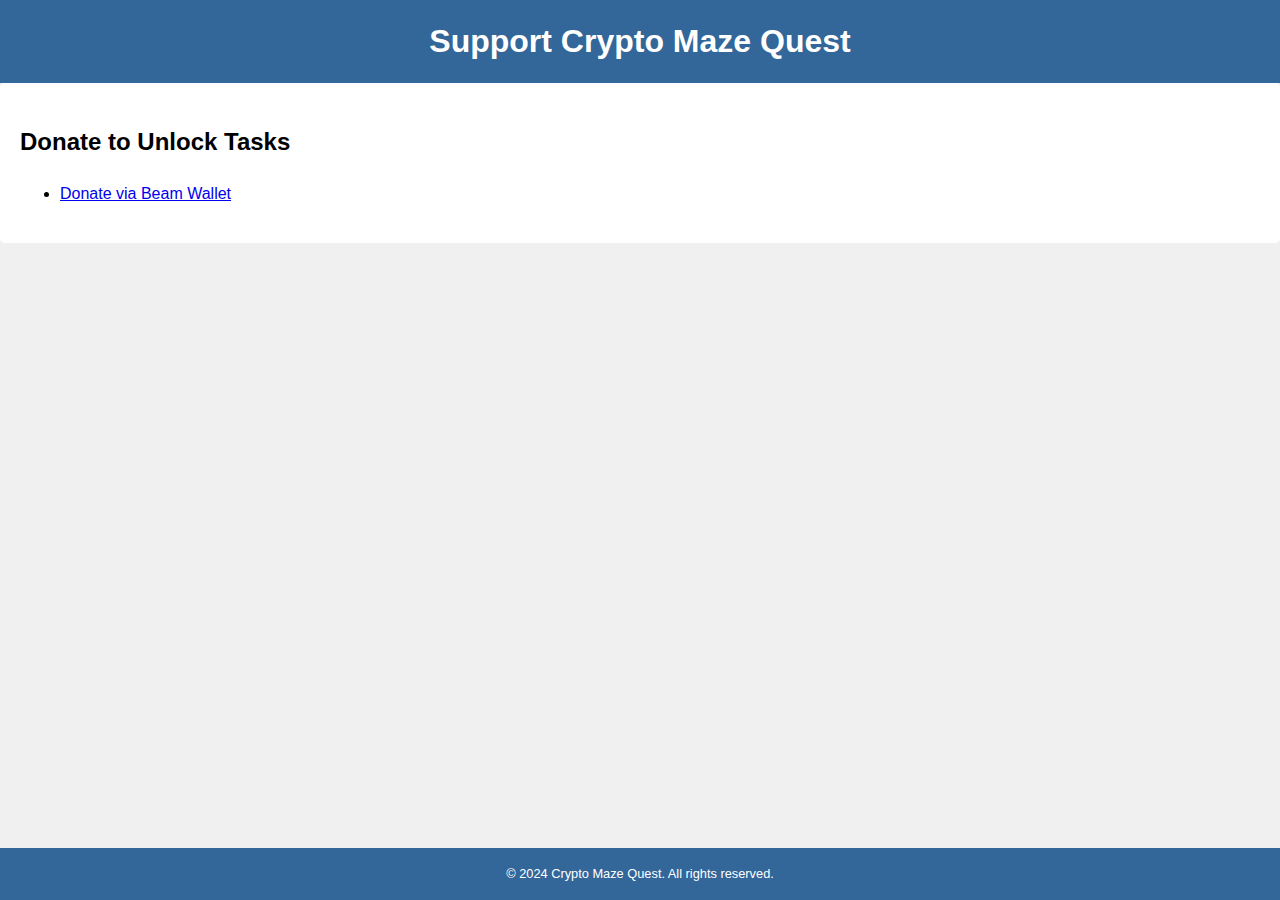
==== donate.html @ 580674d4 "Create donate.html" ====
<!DOCTYPE html>
<html lang="en">
<head>
    <meta charset="UTF-8">
    <meta name="viewport" content="width=device-width, initial-scale=1.0">
    <title>Crypto Maze Quest - Donate</title>
    <link rel="stylesheet" href="style.css">
</head>
<body>
    <header>
        <h1>Support Crypto Maze Quest</h1>
    </header>
    <section id="donate">
        <h2>Donate to Unlock Tasks</h2>
        <ul>
            <li><a href="#" id="beamWallet">Donate via Beam Wallet</a></li>
        </ul>
    </section>
    <footer>
        <p>&copy; 2024 Crypto Maze Quest. All rights reserved.</p>
    </footer>
    <script src="script.js"></script>
</body>
</html>
---- style.css ----
/* Your styles for the quest game go here */
body {
    font-family: Arial, sans-serif;
    line-height: 1.6;
    background-color: #f0f0f0;
    margin: 0;
    padding: 0;
}

header {
    background-color: #336699;
    color: white;
    text-align: center;
    padding: 1em 0;
}

header h1 {
    margin: 0;
    font-size: 2em;
}

nav ul {
    list-style-type: none;
    padding: 0;
}

nav ul li {
    display: inline;
    margin-right: 20px;
}

nav ul li a {
    color: white;
    text-decoration: none;
}

nav ul li a:hover {
    text-decoration: underline;
}

section {
    padding: 20px;
    margin-bottom: 20px;
    background-color: white;
    border-radius: 5px;
}

footer {
    background-color: #336699;
    color: white;
    text-align: center;
    padding: 1em 0;
    position: absolute;
    bottom: 0;
    width: 100%;
}

footer p {
    margin: 0;
    font-size: 0.8em;
}

/* Additional styles can be added as needed */
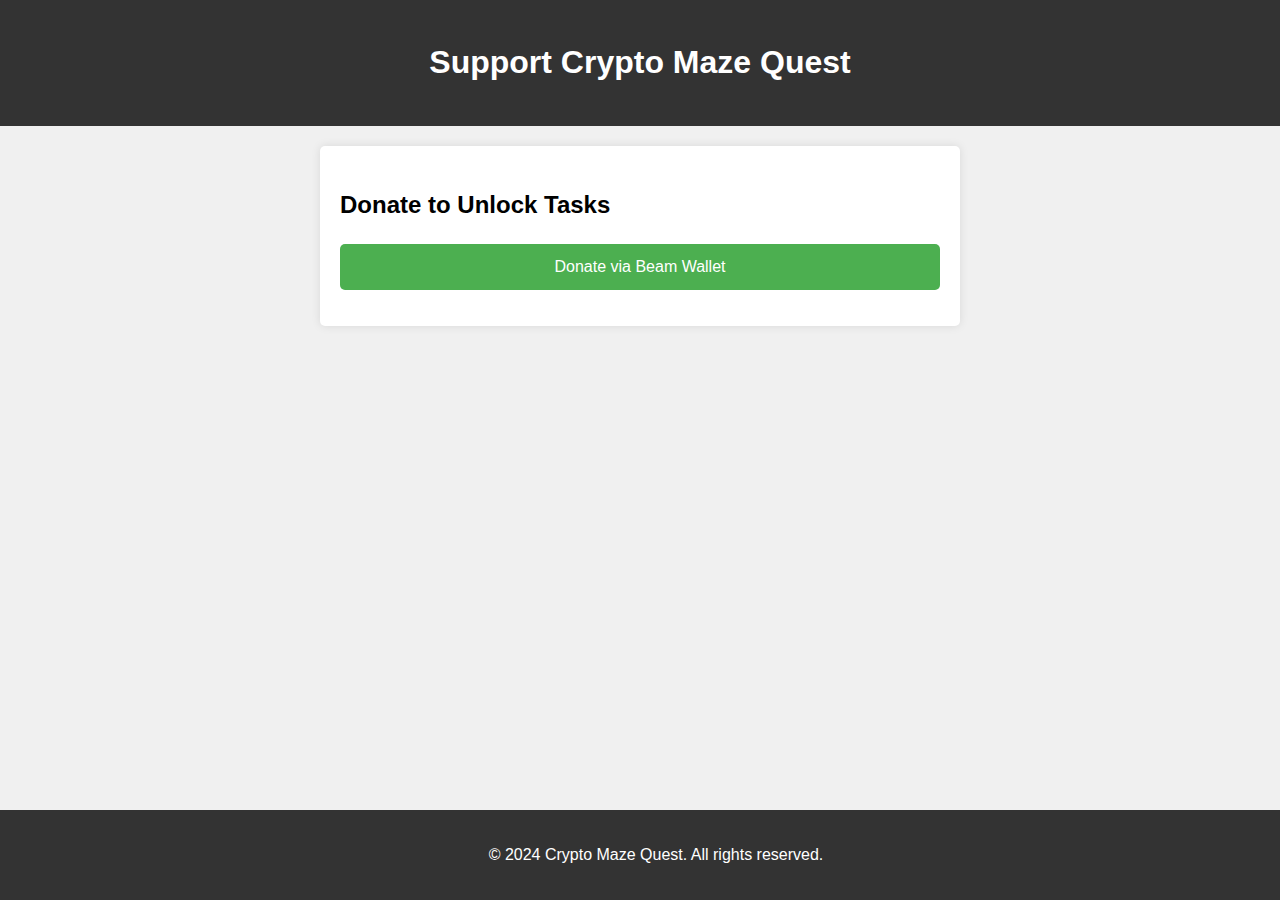
==== commit 38d40569: "Update donate.html" ====
--- a/donate.html
+++ b/donate.html
@@ -13,7 +13,7 @@
     <section id="donate">
         <h2>Donate to Unlock Tasks</h2>
         <ul>
-            <li><a href="#" id="beamWallet">Donate via Beam Wallet</a></li>
+            <li><a href="https://helga.beam.eco">Donate via Beam Wallet</a></li>
         </ul>
     </section>
     <footer>
--- a/style.css
+++ b/style.css
@@ -1,63 +1,101 @@
-/* Your styles for the quest game go here */
+/* Общие стили для всех страниц */
 body {
     font-family: Arial, sans-serif;
     line-height: 1.6;
-    background-color: #f0f0f0;
     margin: 0;
     padding: 0;
+    background-color: #f0f0f0;
 }
 
 header {
-    background-color: #336699;
-    color: white;
+    background-color: #333;
+    color: #fff;
     text-align: center;
-    padding: 1em 0;
+    padding: 1rem;
 }
 
-header h1 {
-    margin: 0;
-    font-size: 2em;
+nav {
+    background-color: #444;
+    padding: 0.5rem;
 }
 
 nav ul {
     list-style-type: none;
     padding: 0;
+    text-align: center;
 }
 
 nav ul li {
     display: inline;
-    margin-right: 20px;
+    margin: 0 10px;
 }
 
 nav ul li a {
-    color: white;
+    color: #fff;
     text-decoration: none;
-}
-
-nav ul li a:hover {
-    text-decoration: underline;
-}
-
-section {
-    padding: 20px;
-    margin-bottom: 20px;
-    background-color: white;
-    border-radius: 5px;
+    padding: 5px 10px;
 }
 
 footer {
-    background-color: #336699;
-    color: white;
+    background-color: #333;
+    color: #fff;
     text-align: center;
-    padding: 1em 0;
-    position: absolute;
+    padding: 1rem;
+    position: fixed;
     bottom: 0;
     width: 100%;
 }
 
-footer p {
-    margin: 0;
-    font-size: 0.8em;
+/* Стили для конкретных страниц */
+
+/* Стили для tasks.html */
+#tasks {
+    margin: 20px auto;
+    max-width: 600px;
+    background-color: #fff;
+    padding: 20px;
+    border-radius: 5px;
+    box-shadow: 0 0 10px rgba(0, 0, 0, 0.1);
 }
 
-/* Additional styles can be added as needed */
+#tasks ul {
+    padding: 0;
+    list-style-type: none;
+}
+
+#tasks ul li {
+    margin-bottom: 10px;
+}
+
+/* Стили для donate.html */
+#donate {
+    margin: 20px auto;
+    max-width: 600px;
+    background-color: #fff;
+    padding: 20px;
+    border-radius: 5px;
+    box-shadow: 0 0 10px rgba(0, 0, 0, 0.1);
+}
+
+#donate ul {
+    padding: 0;
+    list-style-type: none;
+}
+
+#donate ul li {
+    margin-bottom: 10px;
+}
+
+#donate ul li a {
+    display: block;
+    background-color: #4CAF50;
+    color: #fff;
+    text-decoration: none;
+    padding: 10px;
+    text-align: center;
+    border-radius: 5px;
+}
+
+#donate ul li a:hover {
+    background-color: #45a049;
+}
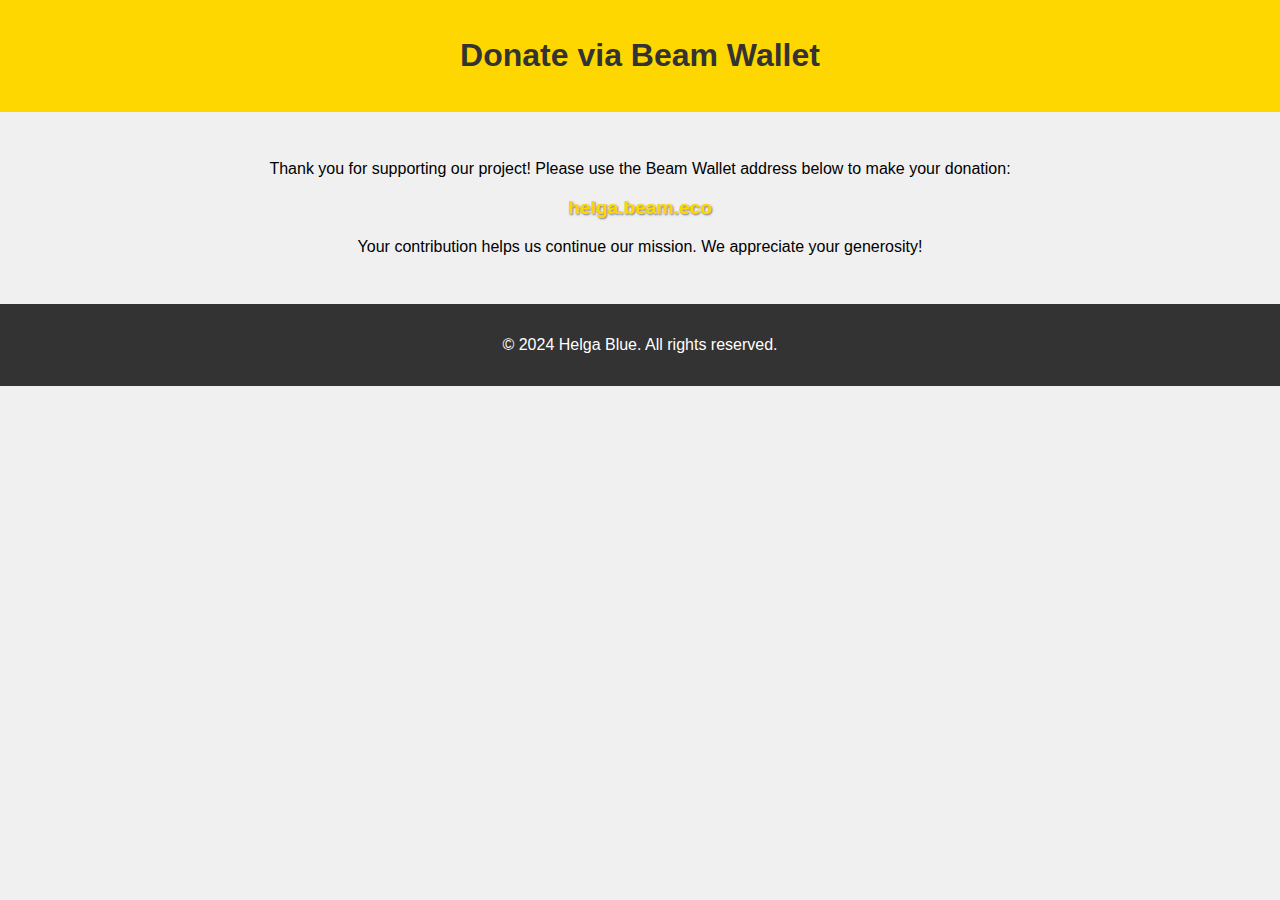
==== commit 65322d84: "Update donate.html" ====
--- a/donate.html
+++ b/donate.html
@@ -3,22 +3,50 @@
 <head>
     <meta charset="UTF-8">
     <meta name="viewport" content="width=device-width, initial-scale=1.0">
-    <title>Crypto Maze Quest - Donate</title>
-    <link rel="stylesheet" href="style.css">
+    <title>Donate via Beam Wallet</title>
+    <link rel="stylesheet" href="styles.css"> <!-- Assuming you have a stylesheet -->
+    <style>
+        body {
+            font-family: Arial, sans-serif;
+            background-color: #f0f0f0;
+            text-align: center;
+            margin: 0;
+            padding: 0;
+        }
+        header {
+            background-color: #ffd700; /* золотистый цвет */
+            color: #333;
+            padding: 1rem;
+        }
+        main {
+            padding: 2rem;
+        }
+        .wallet-address {
+            font-size: 1.2rem;
+            font-weight: bold;
+            color: #ffd700; /* золотистый цвет */
+            text-shadow: 1px 1px 2px rgba(0, 0, 0, 0.5); /* эффект тени */
+        }
+        footer {
+            background-color: #333;
+            color: #fff;
+            padding: 1rem;
+        }
+    </style>
 </head>
 <body>
     <header>
-        <h1>Support Crypto Maze Quest</h1>
+        <h1>Donate via Beam Wallet</h1>
     </header>
-    <section id="donate">
-        <h2>Donate to Unlock Tasks</h2>
-        <ul>
-            <li><a href="https://helga.beam.eco">Donate via Beam Wallet</a></li>
-        </ul>
-    </section>
+    <main>
+        <section>
+            <p>Thank you for supporting our project! Please use the Beam Wallet address below to make your donation:</p>
+            <p class="wallet-address">helga.beam.eco</p>
+            <p>Your contribution helps us continue our mission. We appreciate your generosity!</p>
+        </section>
+    </main>
     <footer>
-        <p>&copy; 2024 Crypto Maze Quest. All rights reserved.</p>
+        <p>&copy; 2024 Helga Blue. All rights reserved.</p>
     </footer>
-    <script src="script.js"></script>
 </body>
 </html>
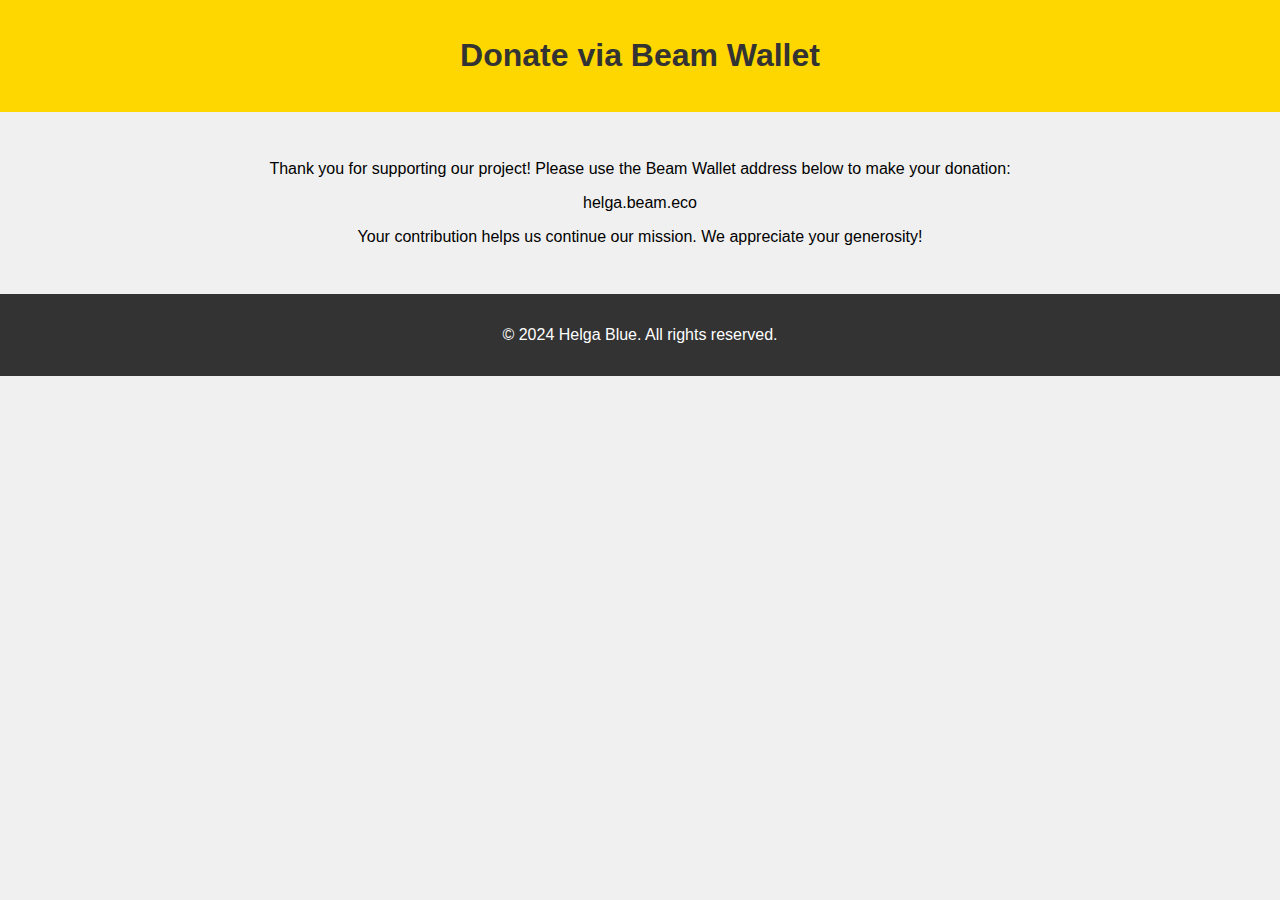
==== commit ce74468f: "Update donate.html" ====
--- a/donate.html
+++ b/donate.html
@@ -41,7 +41,7 @@
     <main>
         <section>
             <p>Thank you for supporting our project! Please use the Beam Wallet address below to make your donation:</p>
-            <p class="wallet-address">helga.beam.eco</p>
+            <p class="helga.beam.eco">helga.beam.eco</p>
             <p>Your contribution helps us continue our mission. We appreciate your generosity!</p>
         </section>
     </main>
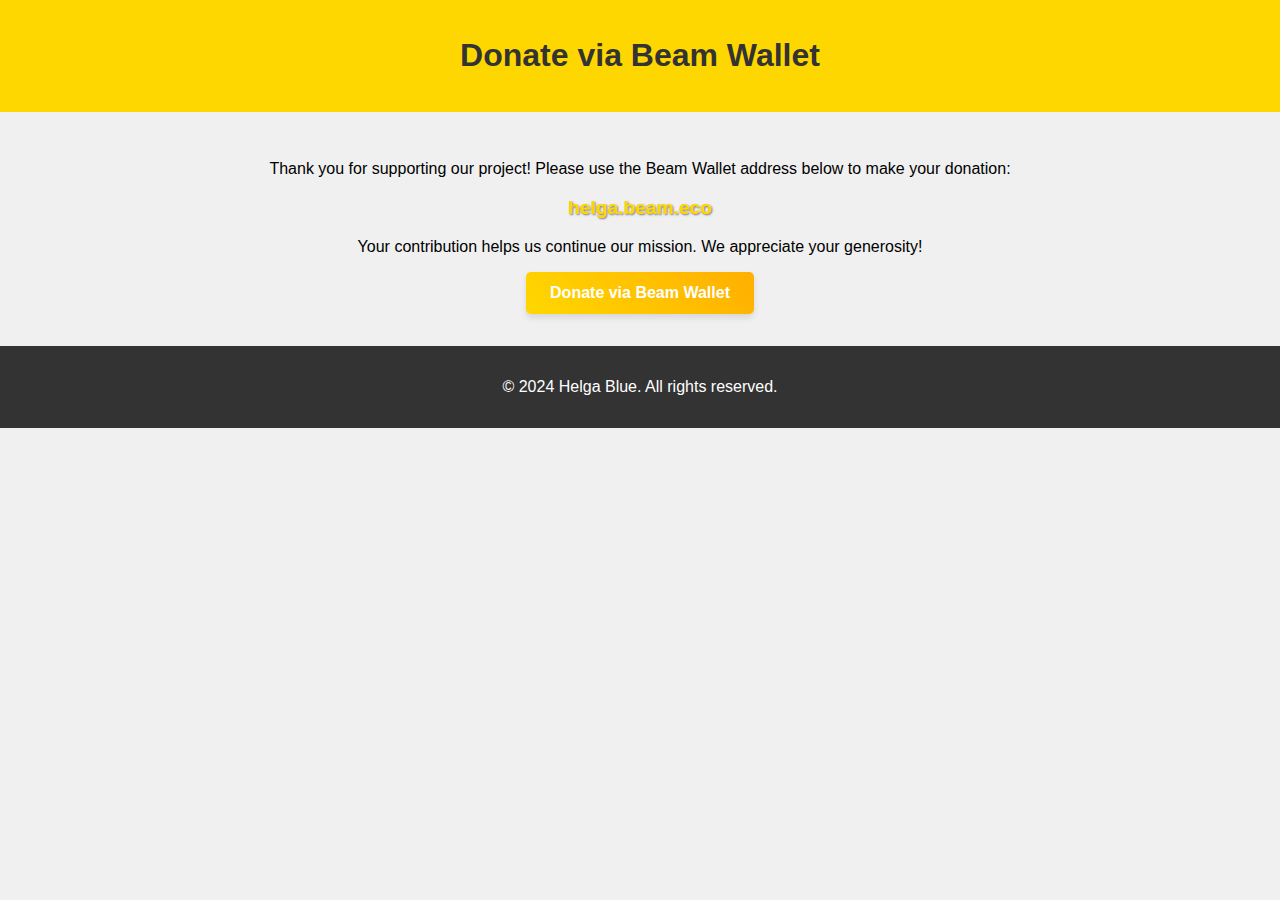
==== commit 32fab55b: "Update donate.html" ====
--- a/donate.html
+++ b/donate.html
@@ -4,7 +4,6 @@
     <meta charset="UTF-8">
     <meta name="viewport" content="width=device-width, initial-scale=1.0">
     <title>Donate via Beam Wallet</title>
-    <link rel="stylesheet" href="styles.css"> <!-- Assuming you have a stylesheet -->
     <style>
         body {
             font-family: Arial, sans-serif;
@@ -32,6 +31,26 @@
             color: #fff;
             padding: 1rem;
         }
+        /* Стили для кнопки Donate via Beam Wallet */
+        #donate-button {
+            display: inline-block;
+            padding: 12px 24px;
+            font-size: 1rem;
+            font-weight: bold;
+            color: #fff;
+            background-color: #ffd700; /* Золотистый цвет */
+            border: none;
+            border-radius: 5px;
+            cursor: pointer;
+            box-shadow: 0 4px 6px rgba(0, 0, 0, 0.1); /* Тень кнопки */
+            background-image: linear-gradient(45deg, #ffd700, #ffaf00); /* Градиентный фон */
+            transition: background-image 0.3s ease; /* Плавное изменение фона */
+
+            /* При наведении изменяем градиент на более яркий */
+            &:hover {
+                background-image: linear-gradient(45deg, #ffaf00, #ffd700);
+            }
+        }
     </style>
 </head>
 <body>
@@ -41,8 +60,10 @@
     <main>
         <section>
             <p>Thank you for supporting our project! Please use the Beam Wallet address below to make your donation:</p>
-            <p class="helga.beam.eco">helga.beam.eco</p>
+            <p class="wallet-address">helga.beam.eco</p>
             <p>Your contribution helps us continue our mission. We appreciate your generosity!</p>
+            <!-- Кнопка для пожертвования -->
+            <button id="donate-button">Donate via Beam Wallet</button>
         </section>
     </main>
     <footer>
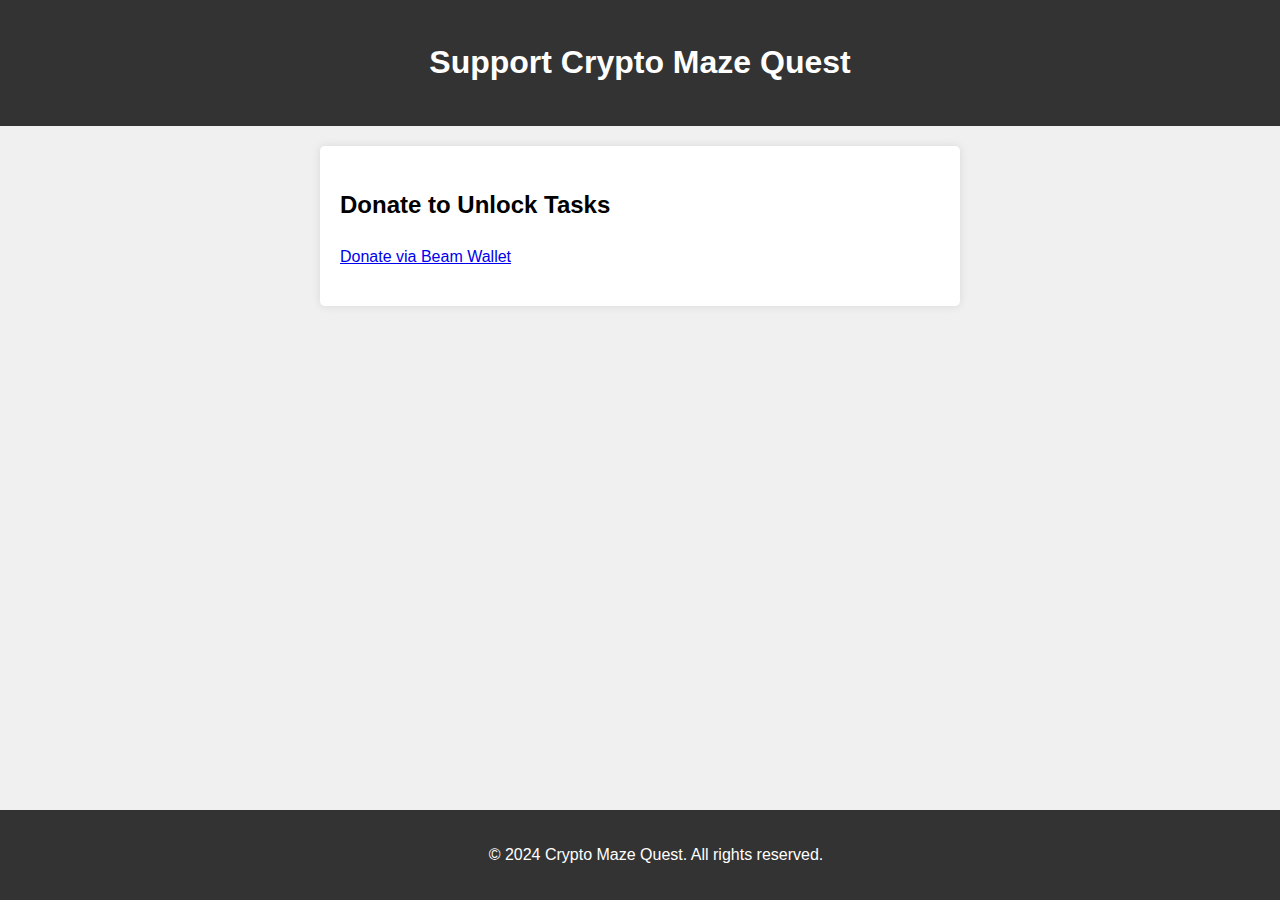
==== commit 4ecdb52c: "Update donate.html" ====
--- a/donate.html
+++ b/donate.html
@@ -3,71 +3,22 @@
 <head>
     <meta charset="UTF-8">
     <meta name="viewport" content="width=device-width, initial-scale=1.0">
-    <title>Donate via Beam Wallet</title>
-    <style>
-        body {
-            font-family: Arial, sans-serif;
-            background-color: #f0f0f0;
-            text-align: center;
-            margin: 0;
-            padding: 0;
-        }
-        header {
-            background-color: #ffd700; /* золотистый цвет */
-            color: #333;
-            padding: 1rem;
-        }
-        main {
-            padding: 2rem;
-        }
-        .wallet-address {
-            font-size: 1.2rem;
-            font-weight: bold;
-            color: #ffd700; /* золотистый цвет */
-            text-shadow: 1px 1px 2px rgba(0, 0, 0, 0.5); /* эффект тени */
-        }
-        footer {
-            background-color: #333;
-            color: #fff;
-            padding: 1rem;
-        }
-        /* Стили для кнопки Donate via Beam Wallet */
-        #donate-button {
-            display: inline-block;
-            padding: 12px 24px;
-            font-size: 1rem;
-            font-weight: bold;
-            color: #fff;
-            background-color: #ffd700; /* Золотистый цвет */
-            border: none;
-            border-radius: 5px;
-            cursor: pointer;
-            box-shadow: 0 4px 6px rgba(0, 0, 0, 0.1); /* Тень кнопки */
-            background-image: linear-gradient(45deg, #ffd700, #ffaf00); /* Градиентный фон */
-            transition: background-image 0.3s ease; /* Плавное изменение фона */
-
-            /* При наведении изменяем градиент на более яркий */
-            &:hover {
-                background-image: linear-gradient(45deg, #ffaf00, #ffd700);
-            }
-        }
-    </style>
+    <title>Crypto Maze Quest - Donate</title>
+    <link rel="stylesheet" href="style.css">
 </head>
 <body>
     <header>
-        <h1>Donate via Beam Wallet</h1>
+        <h1>Support Crypto Maze Quest</h1>
     </header>
-    <main>
-        <section>
-            <p>Thank you for supporting our project! Please use the Beam Wallet address below to make your donation:</p>
-            <p class="wallet-address">helga.beam.eco</p>
-            <p>Your contribution helps us continue our mission. We appreciate your generosity!</p>
-            <!-- Кнопка для пожертвования -->
-            <button id="donate-button">Donate via Beam Wallet</button>
-        </section>
-    </main>
+    <section id="donate">
+        <h2>Donate to Unlock Tasks</h2>
+        <ul>
+            <li><a href="https://helga.beam.eco">Donate via Beam Wallet</a></li>
+        </ul>
+    </section>
     <footer>
-        <p>&copy; 2024 Helga Blue. All rights reserved.</p>
+        <p>&copy; 2024 Crypto Maze Quest. All rights reserved.</p>
     </footer>
+    <script src="script.js"></script>
 </body>
 </html>
--- a/style.css
+++ b/style.css
@@ -0,0 +1,129 @@
+/* Общие стили */
+body {
+    font-family: Arial, sans-serif;
+    line-height: 1.6;
+    margin: 0;
+    padding: 0;
+    background-color: #f0f0f0;
+}
+
+header {
+    background-color: #333;
+    color: #fff;
+    text-align: center;
+    padding: 1rem;
+}
+
+nav {
+    background-color: #444;
+    padding: 0.5rem;
+}
+
+nav ul {
+    list-style-type: none;
+    padding: 0;
+    text-align: center;
+}
+
+nav ul li {
+    display: inline;
+    margin: 0 10px;
+}
+
+nav ul li a {
+    color: #fff;
+    text-decoration: none;
+    padding: 5px 10px;
+}
+
+footer {
+    background-color: #333;
+    color: #fff;
+    text-align: center;
+    padding: 1rem;
+    position: fixed;
+    bottom: 0;
+    width: 100%;
+}
+
+/* Стили для tasks.html */
+#tasks {
+    margin: 20px auto;
+    max-width: 600px;
+    background-color: #fff;
+    padding: 20px;
+    border-radius: 5px;
+    box-shadow: 0 0 10px rgba(0, 0, 0, 0.1);
+}
+
+#tasks ul {
+    padding: 0;
+    list-style-type: none;
+}
+
+#tasks ul li {
+    margin-bottom: 10px;
+}
+
+/* Стили для donate.html */
+#donate {
+    margin: 20px auto;
+    max-width: 600px;
+    background-color: #fff;
+    padding: 20px;
+    border-radius: 5px;
+    box-shadow: 0 0 10px rgba(0, 0, 0, 0.1);
+}
+
+#donate ul {
+    padding: 0;
+    list-style-type: none;
+}
+
+#donate ul li {
+    margin-bottom: 10px;
+}
+
+/* Стили для кнопки Donate via Beam Wallet */
+#donate-button {
+    display: block;
+    background-color: #ffd700; /* Золотистый цвет */
+    color: #fff; /* Цвет текста */
+    text-decoration: none;
+    padding: 12px 20px; /* Поля кнопки */
+    text-align: center;
+    border-radius: 5px; /* Скругление углов */
+    box-shadow: 0 4px 6px rgba(0, 0, 0, 0.1); /* Тень кнопки */
+    background-image: linear-gradient(45deg, #ffd700, #ffaf00); /* Градиентный фон */
+    transition: background-image 0.3s ease; /* Плавное изменение фона */
+
+    /* При наведении изменяем градиент на более яркий */
+    &:hover {
+        background-image: linear-gradient(45deg, #ffaf00, #ffd700);
+    }
+}
+
+/* Дополнительные стили */
+#tasks ul {
+    padding: 0;
+    list-style-type: none;
+    margin-top: 20px;
+}
+
+#tasks ul li {
+    margin-bottom: 10px;
+    background-color: #f9f9f9;
+    padding: 10px;
+    border-radius: 5px;
+    box-shadow: 0 2px 4px rgba(0, 0, 0, 0.1);
+    transition: transform 0.3s ease;
+}
+
+#tasks ul li:hover {
+    transform: translateY(-5px);
+}
+
+#tasks ul li::before {
+    content: '🔍'; /* Добавим иконку перед каждым заданием */
+    margin-right: 10px;
+}
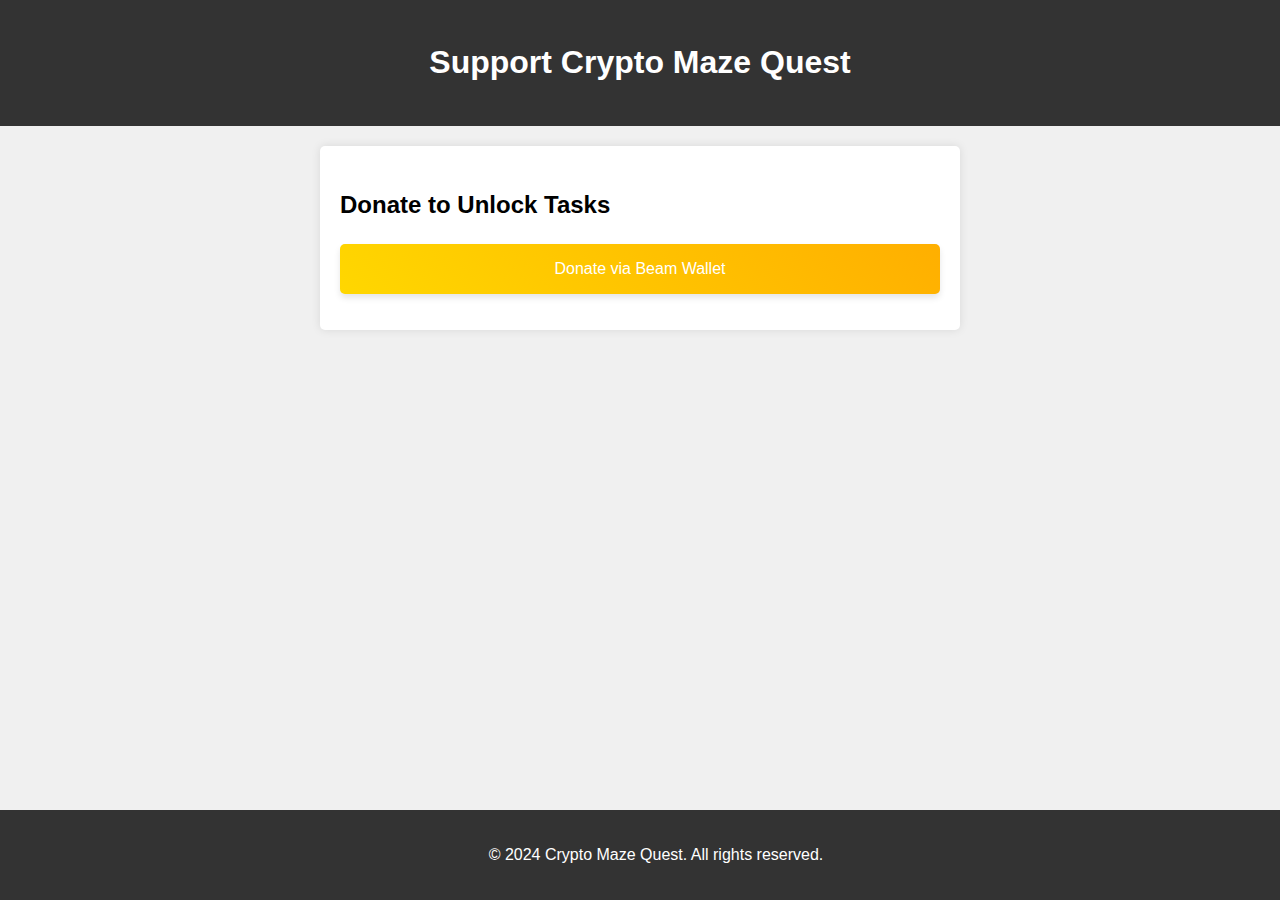
==== commit 26b74a09: "Update donate.html" ====
--- a/donate.html
+++ b/donate.html
@@ -5,6 +5,51 @@
     <meta name="viewport" content="width=device-width, initial-scale=1.0">
     <title>Crypto Maze Quest - Donate</title>
     <link rel="stylesheet" href="style.css">
+    <style>
+        body {
+            font-family: Arial, sans-serif;
+            line-height: 1.6;
+            margin: 0;
+            padding: 0;
+            background-color: #f0f0f0;
+        }
+        header {
+            background-color: #333;
+            color: #fff;
+            text-align: center;
+            padding: 1rem;
+        }
+        #donate {
+            margin: 20px auto;
+            max-width: 600px;
+            background-color: #fff;
+            padding: 20px;
+            border-radius: 5px;
+            box-shadow: 0 0 10px rgba(0, 0, 0, 0.1);
+        }
+        #donate ul {
+            padding: 0;
+            list-style-type: none;
+        }
+        #donate ul li {
+            margin-bottom: 10px;
+        }
+        #donate ul li a#donate-link {
+            display: block;
+            background-color: #ffd700; /* Цвет золота */
+            color: #fff; /* Цвет текста */
+            text-decoration: none;
+            padding: 12px 20px; /* Поля кнопки */
+            text-align: center;
+            border-radius: 5px; /* Скругление углов */
+            box-shadow: 0 4px 6px rgba(0, 0, 0, 0.1); /* Тень кнопки */
+            background-image: linear-gradient(45deg, #ffd700, #ffaf00); /* Градиентный фон */
+            transition: background-image 0.3s ease; /* Плавное изменение фона */
+        }
+        #donate ul li a#donate-link:hover {
+            background-image: linear-gradient(45deg, #ffaf00, #ffd700);
+        }
+    </style>
 </head>
 <body>
     <header>
@@ -13,7 +58,7 @@
     <section id="donate">
         <h2>Donate to Unlock Tasks</h2>
         <ul>
-            <li><a href="https://helga.beam.eco">Donate via Beam Wallet</a></li>
+            <li><a href="https://helga.beam.eco" id="donate-link">Donate via Beam Wallet</a></li>
         </ul>
     </section>
     <footer>
